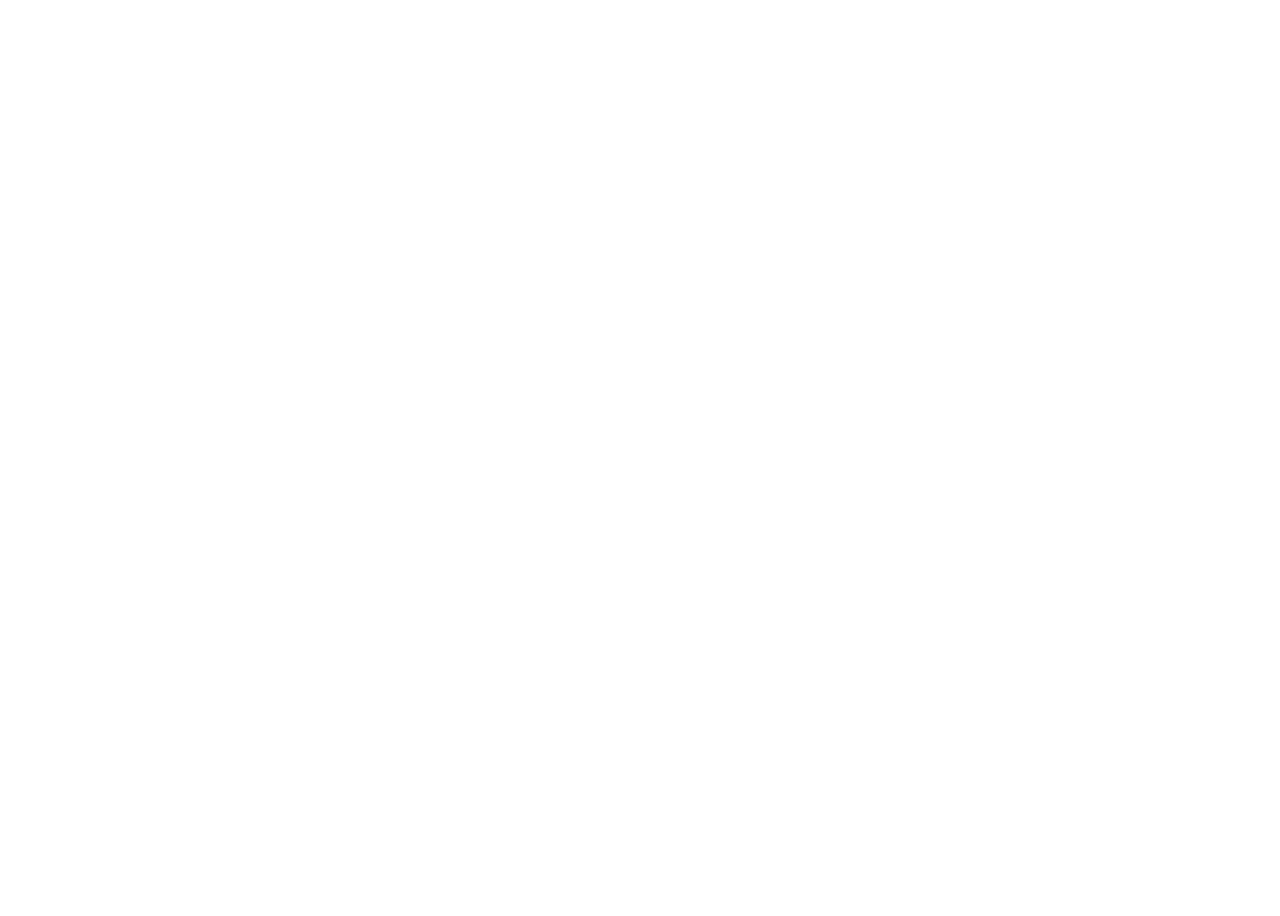
==== index.html @ 1587700d "完成第一步热点显示" ====
<!DOCTYPE html>
<html>
<head>
    <title>傣乡彝韵·非遗数字展馆</title>
    <meta charset="utf-8">
    <meta name="viewport" content="width=device-width, initial-scale=1.0">
    <link rel="stylesheet" href="https://cdn.jsdelivr.net/npm/pannellum@2.5.6/build/pannellum.css"/>
    <link rel="stylesheet" href="css/style.css">
    <script src="https://cdn.jsdelivr.net/npm/pannellum@2.5.6/build/pannellum.js"></script>
</head>
<body>
    <div id="panorama-container" style="width: 100vw; height: 100vh;"></div>

    <div id="detail-overlay" class="overlay hidden">
        <div class="overlay-content">
            <span class="close-btn">&times;</span>
            <div class="detail-left">
                <img id="detail-main-img" src="" alt="">
                <div id="detail-gallery" class="gallery-thumbs"></div>
            </div>
            <div class="detail-right">
                <h2 id="detail-name"></h2>
                <p id="detail-ethnicity" class="ethnicity-badge"></p>
                <p id="detail-desc"></p>
                <div id="detail-fieldnote" class="fieldnote"></div>
            </div>
        </div>
    </div>

    <script src="js/main.js"></script>
</body>
</html>
---- css/style.css ----
.hotspot-item {
    width: 80px;
    height: 80px;
    cursor: pointer;
    transition: transform 0.2s;
}
.hotspot-item:hover {
    transform: scale(1.1);
}
.hotspot-frame {
    width: 100%;
    height: 100%;
    border-radius: 50%;
    overflow: hidden;
    border: 3px solid rgba(255,255,255,0.8);
    box-shadow: 0 0 20px rgba(0,255,255,0.7);
    background: rgba(0,0,0,0.5);
}
.hotspot-frame img {
    width: 100%;
    height: 100%;
    object-fit: cover;
}

.overlay {
    position: fixed;
    top: 0; left: 0;
    width: 100%; height: 100%;
    background: rgba(0,0,0,0.8);
    display: flex;
    align-items: center;
    justify-content: center;
    z-index: 1000;
}
.overlay.hidden {
    display: none;
}
.overlay-content {
    background: #111;
    color: white;
    width: 80%;
    max-width: 1000px;
    max-height: 80vh;
    overflow-y: auto;
    border-radius: 12px;
    padding: 20px;
    display: flex;
    gap: 20px;
    box-shadow: 0 0 30px rgba(0,255,255,0.3);
}
.detail-left {
    flex: 1;
}
.detail-left img {
    width: 100%;
    border-radius: 8px;
}
.gallery-thumbs {
    display: flex;
    gap: 10px;
    margin-top: 10px;
}
.gallery-thumb {
    width: 60px;
    height: 60px;
    object-fit: cover;
    cursor: pointer;
    border-radius: 4px;
    border: 2px solid transparent;
}
.gallery-thumb:hover {
    border-color: cyan;
}
.detail-right {
    flex: 1;
}
.close-btn {
    position: absolute;
    top: 20px;
    right: 30px;
    font-size: 40px;
    color: white;
    cursor: pointer;
}
.ethnicity-badge {
    display: inline-block;
    background: #ffaa00;
    color: black;
    padding: 4px 12px;
    border-radius: 20px;
    font-weight: bold;
}
.fieldnote {
    margin-top: 20px;
    font-style: italic;
    border-left: 4px solid cyan;
    padding-left: 15px;
    background: rgba(255,255,255,0.1);
    border-radius: 4px;
}
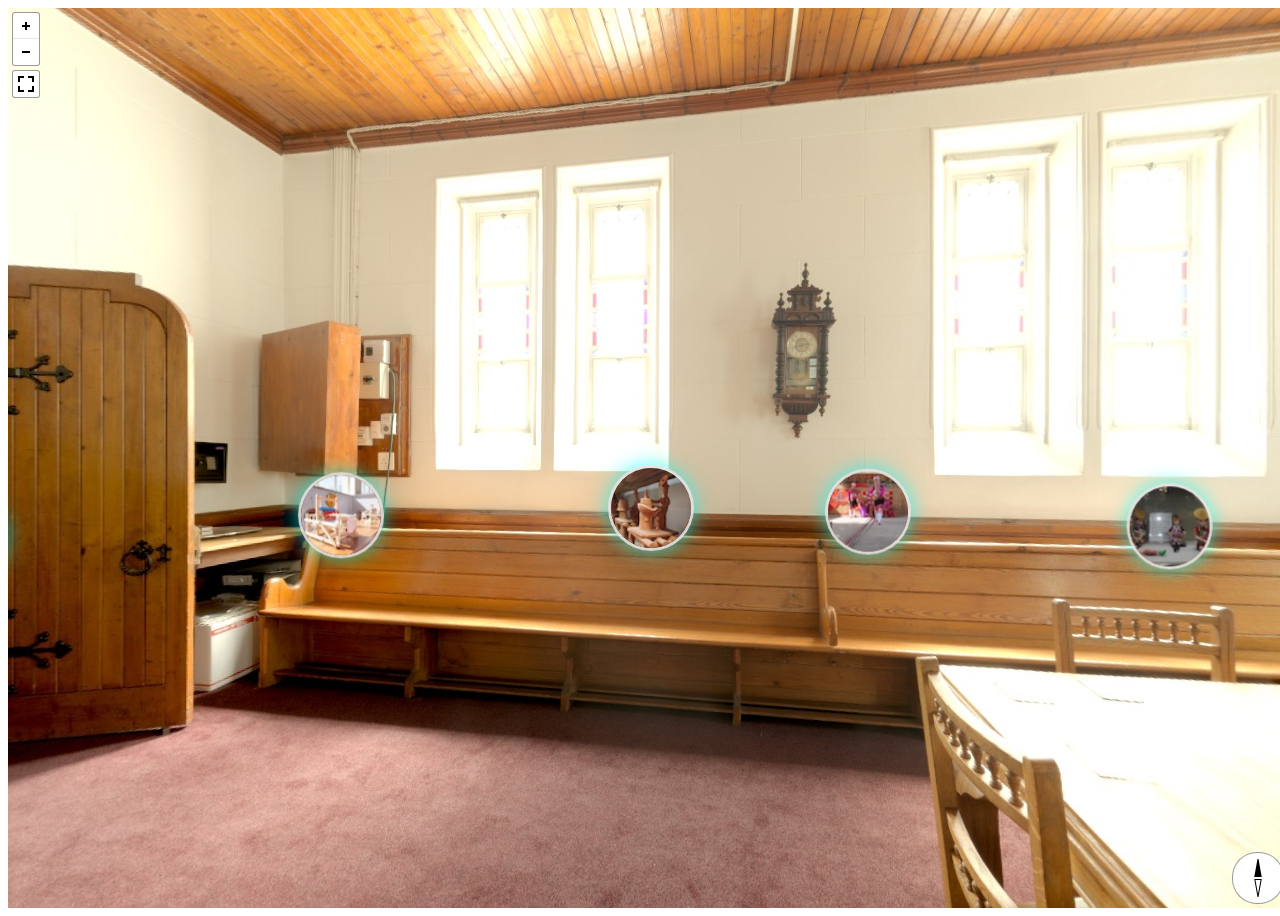
==== commit f962088d: "Optimize: Mobile performance improvements and local dependencies" ====
--- a/index.html
+++ b/index.html
@@ -4,9 +4,18 @@
     <title>傣乡彝韵·非遗数字展馆</title>
     <meta charset="utf-8">
     <meta name="viewport" content="width=device-width, initial-scale=1.0">
-    <link rel="stylesheet" href="https://cdn.jsdelivr.net/npm/pannellum@2.5.6/build/pannellum.css"/>
+    <link rel="stylesheet" href="css/lib/pannellum.css">
     <link rel="stylesheet" href="css/style.css">
-    <script src="https://cdn.jsdelivr.net/npm/pannellum@2.5.6/build/pannellum.js"></script>
+    <!-- 针对移动端和PC端不同资源的预加载提示 (JS中逻辑处理) -->
+    <link rel="preload" href="imgs/panorama/church_meeting_room_4k.jpg" as="image" media="(min-width: 768px)">
+    <!-- 注意：此处预留给移动端优化后的图片，请替换为更小的文件 -->
+    <link rel="preload" href="imgs/panorama/church_meeting_room_mobile.jpg" as="image" media="(max-width: 767px)">
+
+    <link rel="shortcut icon" href="imgs/logo/favicon.ico">
+    <link rel="icon" type="image/png" sizes="32x32" href="imgs/logo/favicon-32x32.png">
+    <link rel="icon" type="image/png" sizes="16x16" href="imgs/logo/favicon-16x16.png">
+    <link rel="apple-touch-icon" href="imgs/logo/favicon.png">
+    <script src="js/lib/pannellum.js"></script>
 </head>
 <body>
     <div id="panorama-container" style="width: 100vw; height: 100vh;"></div>
@@ -14,11 +23,19 @@
     <div id="detail-overlay" class="overlay hidden">
         <div class="overlay-content">
             <span class="close-btn">&times;</span>
-            <div class="detail-left">
+            
+            <!-- 顶部大图区域 -->
+            <div class="detail-main-view">
                 <img id="detail-main-img" src="" alt="">
+            </div>
+            
+            <!-- 中间滑动图集区域 -->
+            <div class="detail-gallery-container">
                 <div id="detail-gallery" class="gallery-thumbs"></div>
             </div>
-            <div class="detail-right">
+            
+            <!-- 底部信息区域 -->
+            <div class="detail-info-area">
                 <h2 id="detail-name"></h2>
                 <p id="detail-ethnicity" class="ethnicity-badge"></p>
                 <p id="detail-desc"></p>
--- a/css/lib/pannellum.css
+++ b/css/lib/pannellum.css
@@ -0,0 +1,2 @@
+/* Pannellum 2.5.6, https://github.com/mpetroff/pannellum */
+.pnlm-container{margin:0;padding:0;overflow:hidden;position:relative;cursor:default;width:100%;height:100%;font-family:Helvetica,"Nimbus Sans L","Liberation Sans",Arial,sans-serif;background:#f4f4f4 url('data:image/svg+xml,%3Csvg%20xmlns%3D%22http%3A%2F%2Fwww.w3.org%2F2000%2Fsvg%22%20width%3D%2267%22%20height%3D%22100%22%20viewBox%3D%220%200%2067%20100%22%3E%0A%3Cpath%20stroke%3D%22%23ccc%22%20fill%3D%22none%22%20d%3D%22M33.5%2C50%2C0%2C63%2C33.5%2C75%2C67%2C63%2C33.5%2C50m-33.5-50%2C67%2C25m-0.5%2C0%2C0%2C75m-66.5-75%2C67-25m-33.5%2C75%2C0%2C25m0-100%2C0%2C50%22%2F%3E%0A%3C%2Fsvg%3E%0A') repeat;-webkit-user-select:none;-khtml-user-select:none;-moz-user-select:none;-o-user-select:none;-ms-user-select:none;user-select:none;outline:0;line-height:1.4;contain:content}.pnlm-container *{box-sizing:content-box}.pnlm-ui{position:absolute;width:100%;height:100%;z-index:1}.pnlm-grab{cursor:grab;cursor:url('data:image/svg+xml,%3Csvg%20xmlns%3D%22http%3A%2F%2Fwww.w3.org%2F2000%2Fsvg%22%20height%3D%2226%22%20width%3D%2226%22%3E%0A%3Cpath%20stroke%3D%22%23000%22%20stroke-width%3D%221px%22%20fill%3D%22%23fff%22%20d%3D%22m15.3%2020.5s6.38-6.73%204.64-8.24-3.47%201.01-3.47%201.01%203.61-5.72%201.41-6.49c-2.2-0.769-3.33%204.36-3.33%204.36s0.873-5.76-1.06-5.76-1.58%205.39-1.58%205.39-0.574-4.59-2.18-4.12c-1.61%200.468-0.572%205.51-0.572%205.51s-1.58-4.89-2.93-3.79c-1.35%201.11%200.258%205.25%200.572%206.62%200.836%202.43%202.03%202.94%202.17%205.55%22%2F%3E%0A%3C%2Fsvg%3E%0A') 12 8,default}.pnlm-grabbing{cursor:grabbing;cursor:url('data:image/svg+xml,%3Csvg%20xmlns%3D%22http%3A%2F%2Fwww.w3.org%2F2000%2Fsvg%22%20height%3D%2226%22%20width%3D%2226%22%3E%0A%3Cpath%20stroke%3D%22%23000%22%20stroke-width%3D%221px%22%20fill%3D%22%23fff%22%20d%3D%22m15.3%2020.5s5.07-5.29%203.77-6.74c-1.31-1.45-2.53%200.14-2.53%200.14s2.74-3.29%200.535-4.06c-2.2-0.769-2.52%201.3-2.52%201.3s0.81-2.13-1.12-2.13-1.52%201.77-1.52%201.77-0.261-1.59-1.87-1.12c-1.61%200.468-0.874%202.17-0.874%202.17s-0.651-1.55-2-0.445c-1.35%201.11-0.68%202.25-0.365%203.62%200.836%202.43%202.03%202.94%202.17%205.55%22%2F%3E%0A%3C%2Fsvg%3E%0A') 12 8,default}.pnlm-sprite{background-image:url('data:image/svg+xml,%3Csvg%20xmlns%3D%22http%3A%2F%2Fwww.w3.org%2F2000%2Fsvg%22%20width%3D%2226%22%20height%3D%22208%22%3E%0A%3Ccircle%20fill-opacity%3D%22.78%22%20cy%3D%22117%22%20cx%3D%2213%22%20r%3D%2211%22%20fill%3D%22%23fff%22%2F%3E%0A%3Ccircle%20fill-opacity%3D%22.78%22%20cy%3D%22143%22%20cx%3D%2213%22%20r%3D%2211%22%20fill%3D%22%23fff%22%2F%3E%0A%3Ccircle%20cy%3D%22169%22%20cx%3D%2213%22%20r%3D%227%22%20fill%3D%22none%22%20stroke%3D%22%23000%22%20stroke-width%3D%222%22%2F%3E%0A%3Ccircle%20cy%3D%22195%22%20cx%3D%2213%22%20r%3D%227%22%20fill%3D%22none%22%20stroke%3D%22%23000%22%20stroke-width%3D%222%22%2F%3E%0A%3Ccircle%20cx%3D%2213%22%20cy%3D%22195%22%20r%3D%222.5%22%2F%3E%0A%3Cpath%20d%3D%22m5%2083v6h2v-4h4v-2zm10%200v2h4v4h2v-6zm-5%205v6h6v-6zm-5%205v6h6v-2h-4v-4zm14%200v4h-4v2h6v-6z%22%2F%3E%0A%3Cpath%20d%3D%22m13%20110a7%207%200%200%200%20-7%207%207%207%200%200%200%207%207%207%207%200%200%200%207%20-7%207%207%200%200%200%20-7%20-7zm-1%203h2v2h-2zm0%203h2v5h-2z%22%2F%3E%0A%3Cpath%20d%3D%22m5%2057v6h2v-4h4v-2zm10%200v2h4v4h2v-6zm-10%2010v6h6v-2h-4v-4zm14%200v4h-4v2h6v-6z%22%2F%3E%0A%3Cpath%20d%3D%22m17%2038v2h-8v-2z%22%2F%3E%0A%3Cpath%20d%3D%22m12%209v3h-3v2h3v3h2v-3h3v-2h-3v-3z%22%2F%3E%0A%3Cpath%20d%3D%22m13%20136-6.125%206.125h4.375v7.875h3.5v-7.875h4.375z%22%2F%3E%0A%3Cpath%20d%3D%22m10.428%20173.33v-5.77l5-2.89v5.77zm1-1.73%203-1.73-3.001-1.74z%22%2F%3E%0A%3C%2Fsvg%3E%0A')}.pnlm-container:-moz-full-screen{height:100%!important;width:100%!important;position:static!important}.pnlm-container:-webkit-full-screen{height:100%!important;width:100%!important;position:static!important}.pnlm-container:-ms-fullscreen{height:100%!important;width:100%!important;position:static!important}.pnlm-container:fullscreen{height:100%!important;width:100%!important;position:static!important}.pnlm-render-container{cursor:inherit;position:absolute;height:100%;width:100%}.pnlm-controls{margin-top:4px;background-color:#fff;border:1px solid #999;border-color:rgba(0,0,0,0.4);border-radius:3px;cursor:pointer;z-index:2;-webkit-transform:translateZ(9999px);transform:translateZ(9999px)}.pnlm-control:hover{background-color:#f8f8f8}.pnlm-controls-container{position:absolute;top:0;left:4px;z-index:1}.pnlm-zoom-controls{width:26px;height:52px}.pnlm-zoom-in{width:100%;height:50%;position:absolute;top:0;border-radius:3px 3px 0 0}.pnlm-zoom-out{width:100%;height:50%;position:absolute;bottom:0;background-position:0 -26px;border-top:1px solid #ddd;border-top-color:rgba(0,0,0,0.10);border-radius:0 0 3px 3px}.pnlm-fullscreen-toggle-button,.pnlm-orientation-button,.pnlm-hot-spot-debug-indicator{width:26px;height:26px}.pnlm-hot-spot-debug-indicator{position:absolute;top:50%;left:50%;width:26px;height:26px;margin:-13px 0 0 -13px;background-color:rgba(255,255,255,0.5);border-radius:13px;display:none}.pnlm-orientation-button-inactive{background-position:0 -156px}.pnlm-orientation-button-active{background-position:0 -182px}.pnlm-fullscreen-toggle-button-inactive{background-position:0 -52px}.pnlm-fullscreen-toggle-button-active{background-position:0 -78px}.pnlm-panorama-info{position:absolute;bottom:4px;background-color:rgba(0,0,0,0.7);border-radius:0 3px 3px 0;padding-right:10px;color:#fff;text-align:left;display:none;z-index:2;-webkit-transform:translateZ(9999px);transform:translateZ(9999px)}.pnlm-title-box{position:relative;font-size:20px;display:table;padding-left:5px;margin-bottom:3px}.pnlm-author-box{position:relative;font-size:12px;display:table;padding-left:5px}.pnlm-load-box{position:absolute;top:50%;left:50%;width:200px;height:150px;margin:-75px 0 0 -100px;background-color:rgba(0,0,0,0.7);border-radius:3px;text-align:center;font-size:20px;display:none;color:#fff}.pnlm-load-box p{margin:20px 0}.pnlm-lbox{position:absolute;top:50%;left:50%;width:20px;height:20px;margin:-10px 0 0 -10px;display:none}.pnlm-loading{animation-duration:1.5s;-webkit-animation-duration:1.5s;animation-name:pnlm-mv;-webkit-animation-name:pnlm-mv;animation-iteration-count:infinite;-webkit-animation-iteration-count:infinite;animation-timing-function:linear;-webkit-animation-timing-function:linear;height:10px;width:10px;background-color:#fff;position:relative}@keyframes pnlm-mv{from{left:0;top:0}25%{left:10px;top:0}50%{left:10px;top:10px}75%{left:0;top:10px}to{left:0;top:0}}@-webkit-keyframes pnlm-mv{from{left:0;top:0}25%{left:10px;top:0}50%{left:10px;top:10px}75%{left:0;top:10px}to{left:0;top:0}}.pnlm-load-button{position:absolute;top:50%;left:50%;width:200px;height:100px;margin:-50px 0 0 -100px;background-color:rgba(0,0,0,.7);border-radius:3px;text-align:center;font-size:20px;display:table;color:#fff;cursor:pointer}.pnlm-load-button:hover{background-color:rgba(0,0,0,.8)}.pnlm-load-button p{display:table-cell;vertical-align:middle}.pnlm-info-box{font-size:15px;position:absolute;top:50%;left:50%;width:200px;height:150px;margin:-75px 0 0 -100px;background-color:#000;border-radius:3px;display:table;text-align:center;color:#fff;table-layout:fixed}.pnlm-info-box a,.pnlm-author-box a{color:#fff;word-wrap:break-word;overflow-wrap:break-word}.pnlm-info-box p{display:table-cell;vertical-align:middle;padding:0 5px 0 5px}.pnlm-error-msg{display:none}.pnlm-about-msg{font-size:11px;line-height:11px;color:#fff;padding:5px 8px 5px 8px;background:rgba(0,0,0,0.7);border-radius:3px;position:absolute;top:50px;left:50px;display:none;opacity:0;-moz-transition:opacity .3s ease-in-out;-webkit-transition:opacity .3s ease-in-out;-o-transition:opacity .3s ease-in-out;-ms-transition:opacity .3s ease-in-out;transition:opacity .3s ease-in-out;z-index:1}.pnlm-about-msg a:link,.pnlm-about-msg a:visited{color:#fff}.pnlm-about-msg a:hover,.pnlm-about-msg a:active{color:#eee}.pnlm-hotspot-base{position:absolute;visibility:hidden;cursor:default;vertical-align:middle;top:0;z-index:1}.pnlm-hotspot{height:26px;width:26px;border-radius:13px}.pnlm-hotspot:hover{background-color:rgba(255,255,255,0.2)}.pnlm-hotspot.pnlm-info{background-position:0 -104px}.pnlm-hotspot.pnlm-scene{background-position:0 -130px}div.pnlm-tooltip span{visibility:hidden;position:absolute;border-radius:3px;background-color:rgba(0,0,0,0.7);color:#fff;text-align:center;max-width:200px;padding:5px 10px;margin-left:-220px;cursor:default}div.pnlm-tooltip:hover span{visibility:visible}div.pnlm-tooltip:hover span:after{content:'';position:absolute;width:0;height:0;border-width:10px;border-style:solid;border-color:rgba(0,0,0,0.7) transparent transparent transparent;bottom:-20px;left:-10px;margin:0 50%}.pnlm-compass{position:absolute;width:50px;height:50px;right:4px;bottom:4px;border-radius:25px;background-image:url('data:image/svg+xml,%3Csvg%20xmlns%3D%22http%3A%2F%2Fwww.w3.org%2F2000%2Fsvg%22%20height%3D%2250%22%20width%3D%2250%22%3E%0A%3Cpath%20d%3D%22m24.5078%206-3.2578%2018h7.5l-3.25781-18h-0.984376zm-3.2578%2020%203.2578%2018h0.9844l3.2578-18h-7.5zm1.19531%200.9941h5.10938l-2.5547%2014.1075-2.5547-14.1075z%22%2F%3E%0A%3C%2Fsvg%3E%0A');cursor:default;display:none}.pnlm-world{position:absolute;left:50%;top:50%}.pnlm-face{position:absolute;-webkit-transform-origin:0 0;transform-origin:0 0}.pnlm-dragfix,.pnlm-preview-img{position:absolute;height:100%;width:100%}.pnlm-preview-img{background-size:cover;background-position:center}.pnlm-lbar{width:150px;margin:0 auto;border:#fff 1px solid;height:6px}.pnlm-lbar-fill{background:#fff;height:100%;width:0}.pnlm-lmsg{font-size:12px}.pnlm-fade-img{position:absolute;top:0;left:0}.pnlm-pointer{cursor:pointer}
--- a/css/style.css
+++ b/css/style.css
@@ -35,30 +35,53 @@
 .overlay.hidden {
     display: none;
 }
+
+/* PC/Tablet Default Layout (Grid) */
 .overlay-content {
     background: #111;
     color: white;
     width: 80%;
     max-width: 1000px;
     max-height: 80vh;
-    overflow-y: auto;
     border-radius: 12px;
     padding: 20px;
+    box-shadow: 0 0 30px rgba(0,255,255,0.3);
+    position: relative;
+    
+    display: grid;
+    grid-template-columns: 1.2fr 1fr;
+    grid-template-rows: 1fr auto;
+    grid-template-areas: 
+        "main info"
+        "gallery info";
+    gap: 20px;
+    overflow: hidden;
+}
+
+.detail-main-view {
+    grid-area: main;
+    min-height: 0;
+    overflow: hidden;
     display: flex;
-    gap: 20px;
-    box-shadow: 0 0 30px rgba(0,255,255,0.3);
-}
-.detail-left {
-    flex: 1;
-}
-.detail-left img {
+    align-items: center;
+    justify-content: center;
+}
+.detail-main-view img {
     width: 100%;
+    height: 100%;
+    object-fit: contain;
     border-radius: 8px;
+    transition: opacity 0.2s ease;
+}
+
+.detail-gallery-container {
+    grid-area: gallery;
+    overflow-x: auto;
 }
 .gallery-thumbs {
     display: flex;
     gap: 10px;
-    margin-top: 10px;
+    padding: 5px;
 }
 .gallery-thumb {
     width: 60px;
@@ -67,20 +90,28 @@
     cursor: pointer;
     border-radius: 4px;
     border: 2px solid transparent;
-}
-.gallery-thumb:hover {
+    transition: all 0.2s ease;
+}
+.gallery-thumb:hover,
+.gallery-thumb.active {
     border-color: cyan;
-}
-.detail-right {
-    flex: 1;
+    box-shadow: 0 0 5px cyan;
+    transform: scale(1.05);
+}
+
+.detail-info-area {
+    grid-area: info;
+    overflow-y: auto;
+    padding-right: 10px;
 }
 .close-btn {
     position: absolute;
-    top: 20px;
-    right: 30px;
-    font-size: 40px;
+    top: 15px;
+    right: 20px;
+    font-size: 30px;
     color: white;
     cursor: pointer;
+    z-index: 10;
 }
 .ethnicity-badge {
     display: inline-block;
@@ -89,6 +120,7 @@
     padding: 4px 12px;
     border-radius: 20px;
     font-weight: bold;
+    margin-bottom: 10px;
 }
 .fieldnote {
     margin-top: 20px;
@@ -97,4 +129,94 @@
     padding-left: 15px;
     background: rgba(255,255,255,0.1);
     border-radius: 4px;
-}
+    padding: 10px 15px;
+}
+
+/* Mobile Responsive Styles */
+@media (max-width: 768px) {
+    .overlay-content {
+        width: 100%;
+        height: 100%;
+        max-width: none;
+        max-height: none;
+        border-radius: 0;
+        padding: 0;
+        
+        display: flex;
+        flex-direction: column;
+        gap: 0;
+    }
+
+    .close-btn {
+        top: 10px;
+        right: 10px;
+        background: rgba(0,0,0,0.5);
+        width: 40px;
+        height: 40px;
+        border-radius: 50%;
+        text-align: center;
+        line-height: 35px;
+        z-index: 100;
+    }
+
+    /* 1. Top: Major Display Area */
+    .detail-main-view {
+        flex: 1; /* Takes remaining space */
+        width: 100%;
+        background: #000;
+        position: relative;
+    }
+    .detail-main-view img {
+        border-radius: 0;
+    }
+
+    /* 2. Middle: Picture Selector (20% height) */
+    .detail-gallery-container {
+        height: 20vh; /* Fixed 20% height */
+        width: 100%;
+        background: #1a1a1a;
+        box-shadow: inset 0 0 10px rgba(0,0,0,0.5);
+        flex-shrink: 0; /* Prevent shrinking */
+        display: flex;
+        align-items: center;
+    }
+    .gallery-thumbs {
+        height: 100%;
+        padding: 10px;
+        box-sizing: border-box;
+        display: flex;
+        flex-wrap: nowrap; /* Force horizontal */
+        overflow-x: auto; /* Enable horizontal scroll */
+        -webkit-overflow-scrolling: touch; /* Smooth scroll on iOS */
+        align-items: center;
+        gap: 15px;
+    }
+    .gallery-thumb {
+        height: 80%; /* Relative to container */
+        width: auto; /* Maintain aspect ratio */
+        aspect-ratio: 1/1; /* Square thumbnails */
+        flex-shrink: 0;
+    }
+
+    /* 3. Bottom: Info Area */
+    .detail-info-area {
+        max-height: 30vh; /* Limit height */
+        overflow-y: auto;
+        padding: 20px;
+        background: #111;
+        flex-shrink: 0;
+        border-top: 1px solid #333;
+        font-size: 16px;
+        line-height: 1.6;
+    }
+
+    .detail-info-area h2 {
+        font-size: 24px;
+        margin-bottom: 10px;
+    }
+
+    .hotspot-item {
+        width: 60px;
+        height: 60px;
+    }
+}
